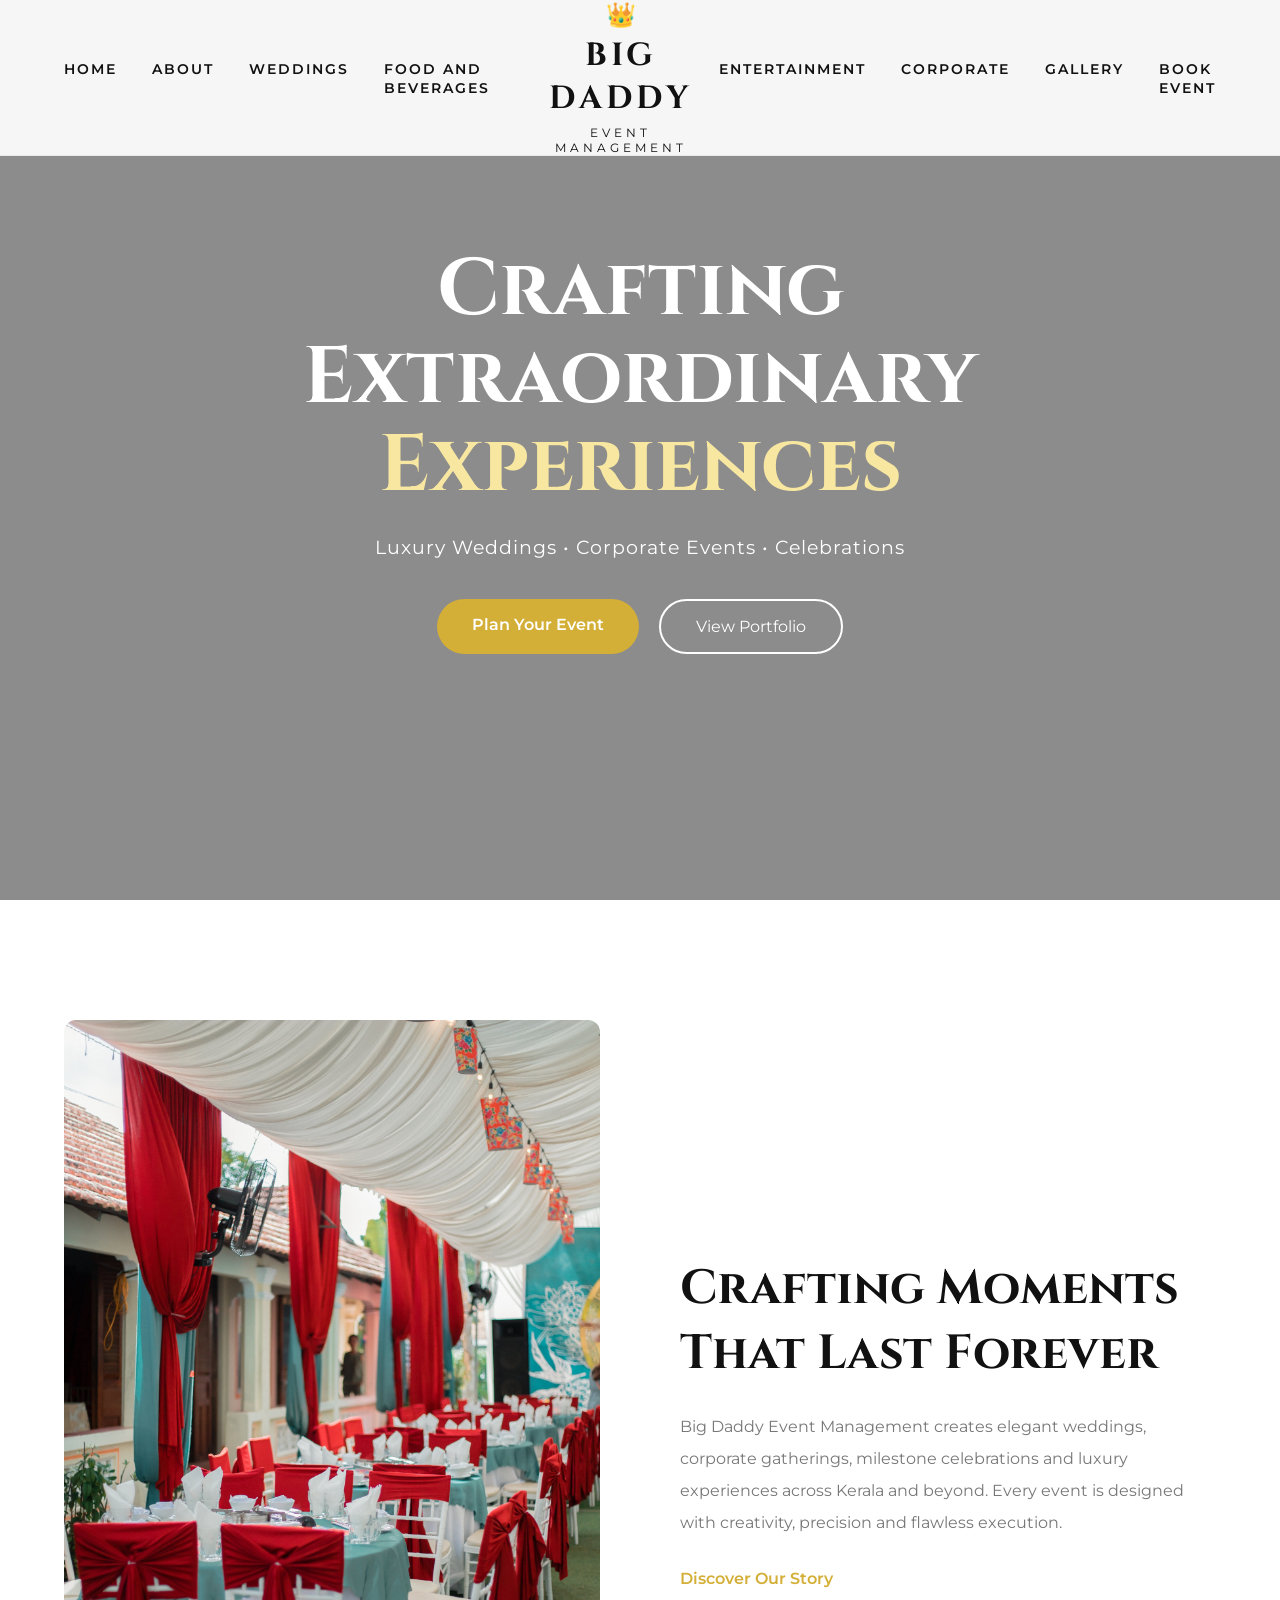
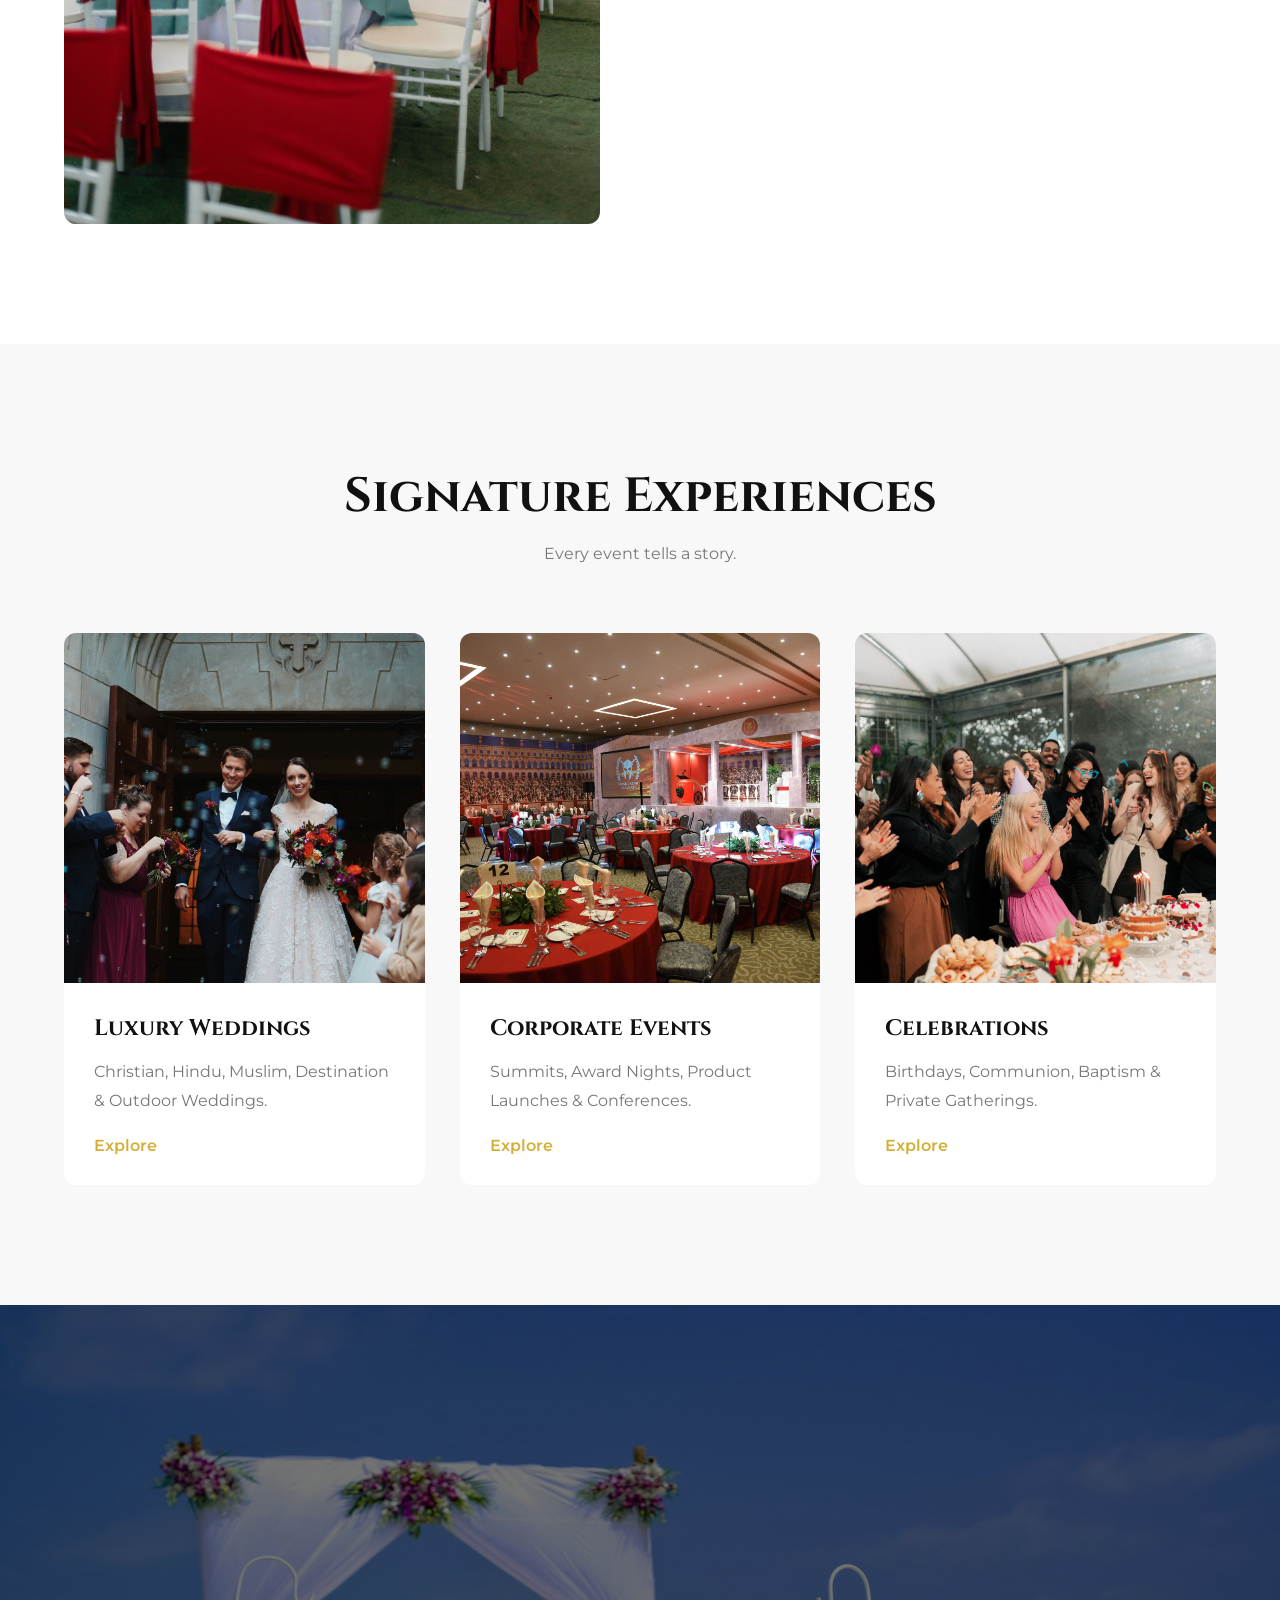
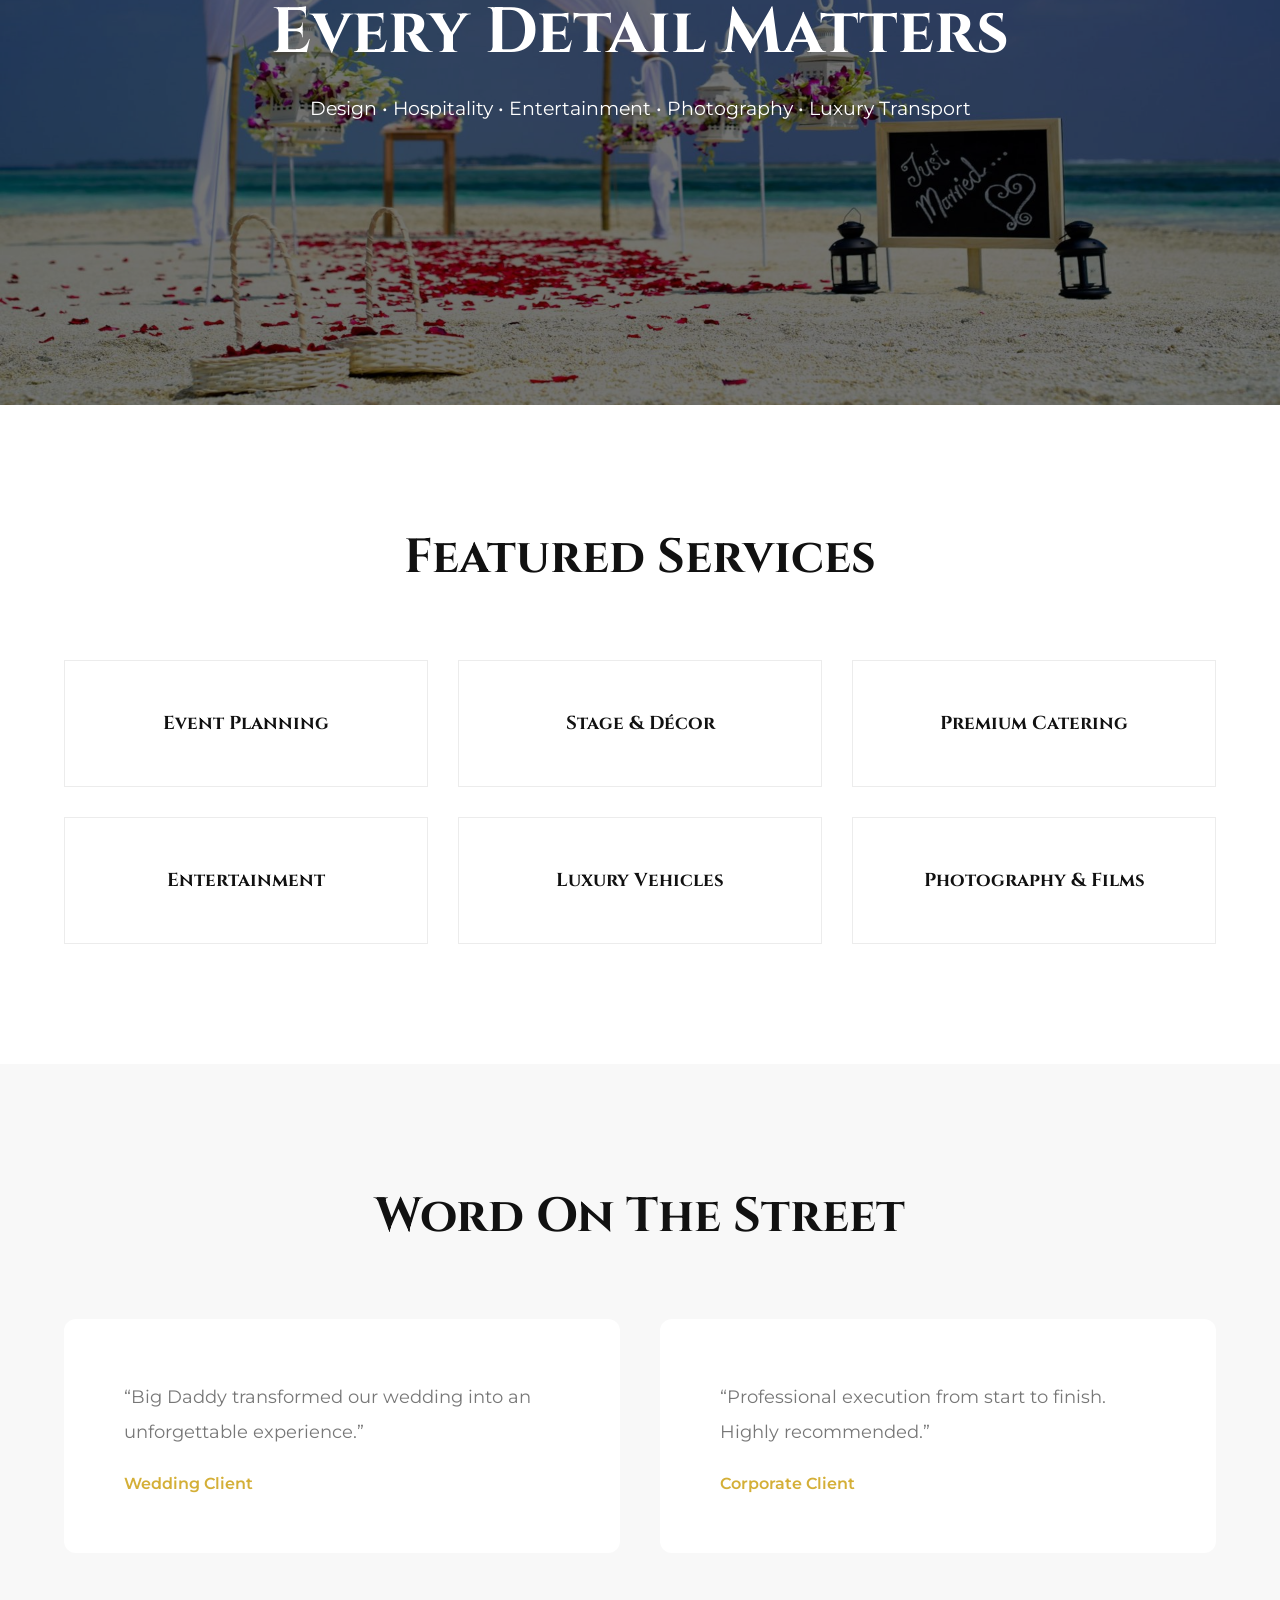
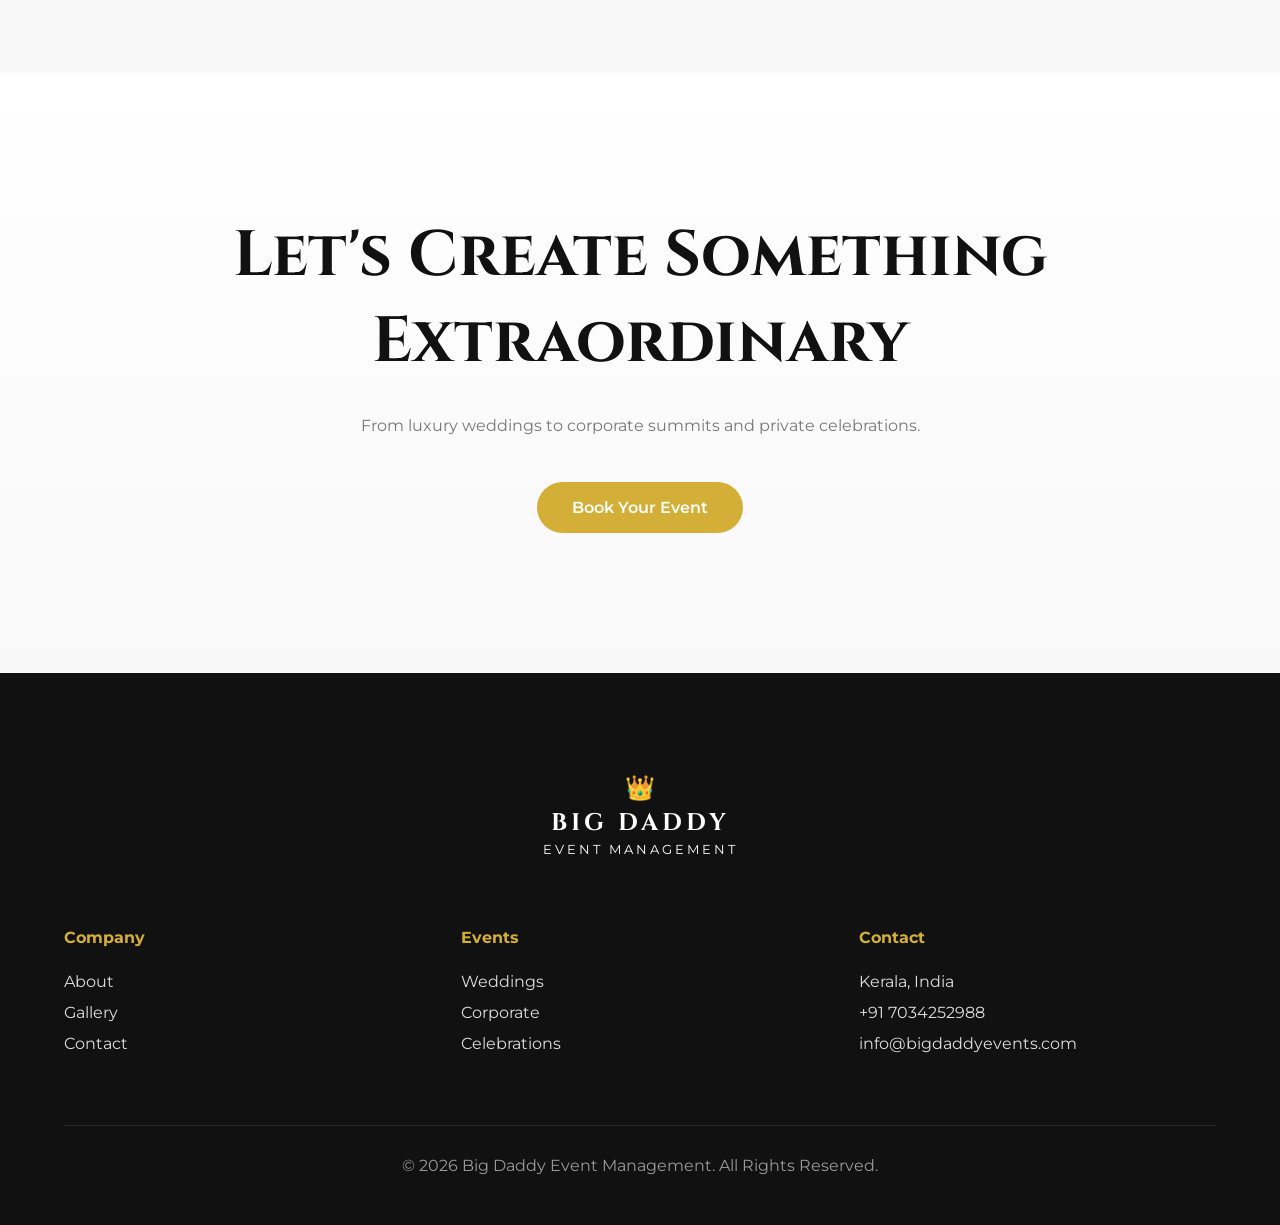
==== index.html @ 82d14e9d "Rename home.html to index.html" ====
<!DOCTYPE html>
<html lang="en">
<head>
<meta charset="UTF-8">
<meta name="viewport" content="width=device-width, initial-scale=1.0">

<title>Big Daddy Event Management</title>

<link rel="preconnect" href="https://fonts.googleapis.com">
<link rel="preconnect" href="https://fonts.gstatic.com" crossorigin>

<link href="https://fonts.googleapis.com/css2?family=Cinzel:wght@400;500;600;700&family=Montserrat:wght@300;400;500;600&display=swap" rel="stylesheet">

<link rel="stylesheet" href="style.css">
</head>

<body>

<!-- ================= HEADER ================= -->

<header class="header">

    <nav class="navbar">

        <ul class="nav-left">
            <li><a href="home.html">Home</a></li>
            <li><a href="about.html">About</a></li>
            <li><a href="weddings.html">Weddings</a></li>
            <li><a href="food-beverages.html">Food and Beverages</a></li>
        </ul>

        <div class="logo-center">

            <div class="crown">👑</div>

            <h1>BIG DADDY</h1>
            <span>EVENT MANAGEMENT</span>

        </div>

        <ul class="nav-right">
            <li><a href="entertainment.html">Entertainment</a></li>
            <li><a href="corporate.html">Corporate</a></li>
            <li><a href="gallery.html">Gallery</a></li>
            <li><a href="contact.html">Book Event</a></li>
        </ul>

    </nav>

</header>

<!-- ================= HERO VIDEO ================= -->

<section class="hero">

    <video autoplay muted loop playsinline>
        <source src="hero-video.mp4" type="video/mp4">
    </video>

    <div class="overlay"></div>

    <div class="hero-content">

        <h2>
            Crafting Extraordinary
            <span>Experiences</span>
        </h2>

        <p>
            Luxury Weddings • Corporate Events • Celebrations
        </p>

        <div class="hero-buttons">

            <a href="contact.html" class="btn-primary">
                Plan Your Event
            </a>

            <a href="gallery.html" class="btn-secondary">
                View Portfolio
            </a>

        </div>

    </div>

</section>

<!-- ================= INTRO ================= -->

<section class="intro">

    <div class="container">

        <div class="intro-image">
            <img src="story.jpg" alt="">
        </div>

        <div class="intro-content">

            <h2>
                Crafting Moments That Last Forever
            </h2>

            <p>
                Big Daddy Event Management creates elegant weddings,
                corporate gatherings, milestone celebrations and luxury
                experiences across Kerala and beyond. Every event is
                designed with creativity, precision and flawless execution.
            </p>

            <a href="about.html" class="text-link">
                Discover Our Story
            </a>

        </div>

    </div>

</section>

<!-- ================= SIGNATURE EXPERIENCES ================= -->

<section class="services-preview">

    <div class="section-title">

        <h2>Signature Experiences</h2>

        <p>
            Every event tells a story.
        </p>

    </div>

    <div class="cards">

        <div class="card">

            <img src="wedding-card.jpg" alt="">

            <div class="card-content">

                <h3>Luxury Weddings</h3>

                <p>
                    Christian, Hindu, Muslim,
                    Destination & Outdoor Weddings.
                </p>

                <a href="weddings.html">
                    Explore
                </a>

            </div>

        </div>

        <div class="card">

            <img src="corporate-card.jpg" alt="">

            <div class="card-content">

                <h3>Corporate Events</h3>

                <p>
                    Summits, Award Nights,
                    Product Launches & Conferences.
                </p>

                <a href="corporate.html">
                    Explore
                </a>

            </div>

        </div>

        <div class="card">

            <img src="celebration-card.jpg" alt="">

            <div class="card-content">

                <h3>Celebrations</h3>

                <p>
                    Birthdays, Communion,
                    Baptism & Private Gatherings.
                </p>

                <a href="celebrations.html">
                    Explore
                </a>

            </div>

        </div>

    </div>

</section>

<!-- ================= SHOWCASE ================= -->

<section class="showcase">

    <img src="showcase.jpg" alt="">

    <div class="showcase-content">

        <h2>
            Every Detail Matters
        </h2>

        <p>
            Design • Hospitality • Entertainment • Photography • Luxury Transport
        </p>

    </div>

</section>

<!-- ================= FEATURED SERVICES ================= -->

<section class="featured-services">

    <div class="section-title">

        <h2>Featured Services</h2>

    </div>

    <div class="service-grid">

        <div class="service-box">
            <h3>Event Planning</h3>
        </div>

        <div class="service-box">
            <h3>Stage & Décor</h3>
        </div>

        <div class="service-box">
            <h3>Premium Catering</h3>
        </div>

        <div class="service-box">
            <h3>Entertainment</h3>
        </div>

        <div class="service-box">
            <h3>Luxury Vehicles</h3>
        </div>

        <div class="service-box">
            <h3>Photography & Films</h3>
        </div>

    </div>

</section>

<!-- ================= TESTIMONIALS ================= -->

<section class="testimonials">

    <div class="section-title">

        <h2>Word On The Street</h2>

    </div>

    <div class="testimonial-grid">

        <div class="testimonial">

            <p>
                “Big Daddy transformed our wedding into an unforgettable experience.”
            </p>

            <span>Wedding Client</span>

        </div>

        <div class="testimonial">

            <p>
                “Professional execution from start to finish. Highly recommended.”
            </p>

            <span>Corporate Client</span>

        </div>

    </div>

</section>

<!-- ================= CTA ================= -->

<section class="cta">

    <h2>
        Let's Create Something Extraordinary
    </h2>

    <p>
        From luxury weddings to corporate summits and private celebrations.
    </p>

    <a href="contact.html" class="btn-primary">
        Book Your Event
    </a>

</section>

<!-- ================= FOOTER ================= -->

<footer>

    <div class="footer-logo">

        <div class="crown">👑</div>

        <h2>BIG DADDY</h2>

        <span>EVENT MANAGEMENT</span>

    </div>

    <div class="footer-links">

        <div>
            <h4>Company</h4>

            <a href="about.html">About</a>
            <a href="gallery.html">Gallery</a>
            <a href="contact.html">Contact</a>

        </div>

        <div>
            <h4>Events</h4>

            <a href="weddings.html">Weddings</a>
            <a href="corporate.html">Corporate</a>
            <a href="entertainment.html">Celebrations</a>

        </div>

        <div>
            <h4>Contact</h4>

            <p>Kerala, India</p>
            <p>+91 7034252988</p>
            <p>info@bigdaddyevents.com</p>

        </div>

    </div>

    <div class="copyright">

        © 2026 Big Daddy Event Management.
        All Rights Reserved.

    </div>

</footer>

<script src="script.js"></script>

</body>
</html>
---- style.css ----
:root{
    --white:#ffffff;
    --off-white:#f8f8f8;
    --gold:#D4AF37;
    --gold-light:#F7E7A1;
    --black:#111111;
    --gray:#777777;
    --border:#ececec;
}

*{
    margin:0;
    padding:0;
    box-sizing:border-box;
}

html{
    scroll-behavior:smooth;
}

body{
    font-family:'Montserrat',sans-serif;
    color:var(--black);
    background:var(--white);
    overflow-x:hidden;
}

img{
    width:100%;
    display:block;
}

a{
    text-decoration:none;
}

ul{
    list-style:none;
}

.container{
    width:90%;
    max-width:1400px;
    margin:auto;
}

/* ================= HEADER ================= */

.header{
    position:fixed;
    top:0;
    left:0;
    width:100%;
    z-index:999;
    background:rgba(255,255,255,0.92);
    backdrop-filter:blur(10px);
    border-bottom:1px solid rgba(0,0,0,.05);
}

.navbar{
    width:90%;
    margin:auto;
    display:flex;
    justify-content:space-between;
    align-items:center;
    min-height:90px;
}

.nav-left,
.nav-right{
    display:flex;
    gap:35px;
}

.navbar a{
    color:var(--black);
    text-transform:uppercase;
    font-size:.85rem;
    letter-spacing:2px;
    font-weight:600;
    transition:.3s;
}

.navbar a:hover{
    color:var(--gold);
}

.logo-center{
    text-align:center;
}

.crown{
    font-size:1.5rem;
    color:var(--gold);
    margin-bottom:5px;
}

.logo-center h1{
    font-family:'Cinzel',serif;
    font-size:2rem;
    letter-spacing:4px;
}

.logo-center span{
    display:block;
    letter-spacing:4px;
    font-size:.75rem;
    margin-top:5px;
}

/* ================= HERO ================= */

.hero{
    position:relative;
    height:100vh;
    overflow:hidden;
}

.hero video{
    position:absolute;
    width:100%;
    height:100%;
    object-fit:cover;
}

.overlay{
    position:absolute;
    inset:0;
    background:rgba(0,0,0,.45);
}

.hero-content{
    position:relative;
    z-index:5;
    height:100%;
    display:flex;
    flex-direction:column;
    justify-content:center;
    align-items:center;
    text-align:center;
    color:white;
    padding:0 20px;
}

.hero-content h2{
    font-family:'Cinzel',serif;
    font-size:5rem;
    line-height:1.1;
    max-width:1000px;
}

.hero-content span{
    color:var(--gold-light);
}

.hero-content p{
    margin-top:25px;
    font-size:1.2rem;
    letter-spacing:1px;
}

.hero-buttons{
    margin-top:40px;
    display:flex;
    gap:20px;
    flex-wrap:wrap;
}

.btn-primary{
    padding:16px 35px;
    background:var(--gold);
    color:white;
    font-weight:600;
    border-radius:50px;
    transition:.4s;
}

.btn-primary:hover{
    transform:translateY(-3px);
}

.btn-secondary{
    padding:16px 35px;
    border:2px solid white;
    color:white;
    border-radius:50px;
    transition:.4s;
}

.btn-secondary:hover{
    background:white;
    color:black;
}

/* ================= INTRO ================= */

.intro{
    padding:120px 0;
}

.intro .container{
    display:grid;
    grid-template-columns:1fr 1fr;
    gap:80px;
    align-items:center;
}

.intro-image img{
    border-radius:12px;
}

.intro-content h2{
    font-family:'Cinzel',serif;
    font-size:3rem;
    margin-bottom:25px;
}

.intro-content p{
    line-height:2;
    color:var(--gray);
}

.text-link{
    display:inline-block;
    margin-top:30px;
    color:var(--gold);
    font-weight:600;
}

/* ================= SECTION TITLE ================= */

.section-title{
    text-align:center;
    margin-bottom:70px;
}

.section-title h2{
    font-family:'Cinzel',serif;
    font-size:3rem;
}

.section-title p{
    margin-top:15px;
    color:var(--gray);
}

/* ================= CARDS ================= */

.services-preview{
    padding:120px 5%;
    background:var(--off-white);
}

.cards{
    display:grid;
    grid-template-columns:repeat(3,1fr);
    gap:35px;
}

.card{
    background:white;
    overflow:hidden;
    border-radius:12px;
    transition:.4s;
}

.card:hover{
    transform:translateY(-10px);
}

.card img{
    height:350px;
    object-fit:cover;
}

.card-content{
    padding:30px;
}

.card-content h3{
    font-family:'Cinzel',serif;
    margin-bottom:15px;
}

.card-content p{
    color:var(--gray);
    line-height:1.8;
}

.card-content a{
    display:inline-block;
    margin-top:20px;
    color:var(--gold);
    font-weight:600;
}

/* ================= COVERAGE ================= */

.coverage{
    padding:120px 10%;
    text-align:center;
}

.coverage h2{
    font-family:'Cinzel',serif;
    font-size:3rem;
    margin-bottom:25px;
}

.coverage p{
    max-width:900px;
    margin:auto;
    line-height:2;
    color:var(--gray);
}

/* ================= SHOWCASE ================= */

.showcase{
    position:relative;
    height:700px;
    overflow:hidden;
}

.showcase img{
    width:100%;
    height:100%;
    object-fit:cover;
}

.showcase::after{
    content:"";
    position:relative;
    inset:0;
    background:rgba(0,0,0,0);
}

.showcase-content{
    position:absolute;
    top:50%;
    left:50%;
   // transform:translate(50%,50%);
    text-align:center;
    color:white;
    z-index:2;
}

.showcase-content h2{
    font-family:'Cinzel',serif;
    font-size:4rem;
}

.showcase-content p{
    margin-top:20px;
    font-size:1.2rem;
}

/* ================= FEATURED SERVICES ================= */

.featured-services{
    padding:120px 5%;
}

.service-grid{
    display:grid;
    grid-template-columns:repeat(3,1fr);
    gap:30px;
}

.service-box{
    border:1px solid var(--border);
    padding:50px;
    text-align:center;
    transition:.4s;
}

.service-box:hover{
    background:var(--gold);
    color:white;
    transform:translateY(-5px);
}

.service-box h3{
    font-family:'Cinzel',serif;
}

/* ================= TESTIMONIALS ================= */

.testimonials{
    padding:120px 5%;
    background:var(--off-white);
}

.testimonial-grid{
    display:grid;
    grid-template-columns:repeat(2,1fr);
    gap:40px;
}

.testimonial{
    background:white;
    padding:60px;
    border-radius:12px;
}

.testimonial p{
    font-size:1.1rem;
    line-height:2;
    color:var(--gray);
}

.testimonial span{
    display:block;
    margin-top:25px;
    font-weight:600;
    color:var(--gold);
}

/* ================= CTA ================= */

.cta{
    padding:140px 20px;
    text-align:center;
}

.cta h2{
    font-family:'Cinzel',serif;
    font-size:4rem;
    margin-bottom:25px;
}

.cta p{
    color:var(--gray);
    max-width:800px;
    margin:auto;
    line-height:2;
}

.cta .btn-primary{
    display:inline-block;
    margin-top:40px;
}

/* ================= FOOTER ================= */

footer{
    background:#111;
    color:white;
    padding:100px 5% 50px;
}

.footer-logo{
    text-align:center;
    margin-bottom:70px;
}

.footer-logo h2{
    font-family:'Cinzel',serif;
    letter-spacing:4px;
}

.footer-logo span{
    letter-spacing:3px;
    font-size:.8rem;
}

.footer-links{
    display:grid;
    grid-template-columns:repeat(3,1fr);
    gap:40px;
    margin-bottom:60px;
}

.footer-links h4{
    margin-bottom:25px;
    color:var(--gold);
}

.footer-links a{
    display:block;
    color:#ddd;
    margin-bottom:12px;
}

.footer-links p{
    margin-bottom:12px;
    color:#ddd;
}

.copyright{
    text-align:center;
    padding-top:30px;
    border-top:1px solid rgba(255,255,255,.1);
    color:#999;
}

/* ================= RESPONSIVE ================= */

@media(max-width:1100px){

    .cards,
    .service-grid{
        grid-template-columns:1fr 1fr;
    }

    .intro .container{
        grid-template-columns:1fr;
    }

    .hero-content h2{
        font-size:4rem;
    }
}

@media(max-width:768px){

    .navbar{
        flex-direction:column;
        padding:20px 0;
    }

    .nav-left,
    .nav-right{
        display:none;
    }

    .cards,
    .service-grid,
    .testimonial-grid,
    .footer-links{
        grid-template-columns:1fr;
    }

    .hero-content h2{
        font-size:2.8rem;
    }

    .showcase-content h2{
        font-size:2.5rem;
    }

    .cta h2{
        font-size:2.5rem;
    }

    .intro-content h2,
    .coverage h2,
    .section-title h2{
        font-size:2rem;
    }
}

/* ================= WEDDINGS PAGE ================= */

.page-hero{
    position:relative;
    height:80vh;
}

.page-hero img{
    width:100%;
    height:100%;
    object-fit:cover;
}

.page-overlay{
    position:absolute;
    inset:0;
    background:rgba(0,0,0,.45);
}

.page-hero-content{
    position:absolute;
    top:50%;
    left:50%;
    transform:translate(-50%,-50%);
    text-align:center;
    color:white;
    z-index:2;
}

.page-hero-content h1{
    font-family:'Cinzel',serif;
    font-size:4.5rem;
}

.page-hero-content p{
    margin-top:20px;
    font-size:1.1rem;
}

.wedding-intro{
    padding:120px 10%;
    text-align:center;
}

.wedding-intro h2{
    font-family:'Cinzel',serif;
    font-size:3rem;
    margin-bottom:25px;
}

.wedding-intro p{
    max-width:900px;
    margin:auto;
    line-height:2;
    color:#777;
}

.wedding-section{
    padding:120px 5%;
}

.light-bg{
    background:#f8f8f8;
}

.wedding-grid{
    display:grid;
    grid-template-columns:repeat(3,1fr);
    gap:30px;
}

.wedding-card{
    background:#fff;
    border-radius:10px;
    overflow:hidden;
    transition:.4s;
}

.wedding-card:hover{
    transform:translateY(-10px);
}

.wedding-card img{
    height:380px;
    object-fit:cover;
}

.feature-section{
    display:grid;
    grid-template-columns:1fr 1fr;
    align-items:center;
    gap:60px;
    padding:120px 8%;
}

.feature-image img{
    border-radius:12px;
}

.feature-content h2{
    font-family:'Cinzel',serif;
    font-size:3rem;
    margin-bottom:25px;
}

.feature-content p{
    line-height:2;
    color:#777;
}

.wedding-services{
    padding:120px 5%;
    background:#f8f8f8;
}

.service-card{
    background:white;
    overflow:hidden;
}

.service-card img{
    height:280px;
    object-fit:cover;
}

.service-card h3{
    font-family:'Cinzel',serif;
    padding:25px 25px 10px;
}

.service-card p{
    padding:0 25px 30px;
    line-height:1.8;
    color:#777;
}

@media(max-width:900px){

    .wedding-grid,
    .service-grid,
    .feature-section{
        grid-template-columns:1fr;
    }

    .page-hero-content h1{
        font-size:2.8rem;
    }

    .feature-content h2,
    .wedding-intro h2{
        font-size:2rem;
    }
}
/* =====================================
   CORPORATE PAGE ENHANCEMENTS
===================================== */

.page-hero-content h1{
    text-shadow:0 4px 20px rgba(0,0,0,.25);
}

.wedding-card,
.service-card{
    box-shadow:0 10px 30px rgba(0,0,0,.04);
    transition:all .4s ease;
}

.wedding-card:hover,
.service-card:hover{
    transform:translateY(-10px);
    box-shadow:0 20px 40px rgba(0,0,0,.08);
}

.wedding-card img,
.service-card img{
    transition:transform .6s ease;
}

.wedding-card:hover img,
.service-card:hover img{
    transform:scale(1.05);
}

/* Corporate Intro */

.wedding-intro{
    position:relative;
}

.wedding-intro::after{
    content:"";
    width:80px;
    height:3px;
    background:var(--gold);
    display:block;
    margin:30px auto 0;
}

/* Section Styling */

.wedding-section{
    position:relative;
}

.wedding-section .section-title h2{
    position:relative;
    display:inline-block;
}

.wedding-section .section-title h2::after{
    content:"";
    width:60px;
    height:3px;
    background:var(--gold);
    position:absolute;
    left:50%;
    transform:translateX(-50%);
    bottom:-15px;
}

/* Corporate Cards */

.card-content{
    padding:30px;
}

.card-content h3{
    font-family:'Cinzel', serif;
    margin-bottom:15px;
    font-size:1.4rem;
}

.card-content p{
    color:#777;
    line-height:1.8;
}

/* Feature Section */

.feature-section{
    background:#fff;
}

.feature-content h2{
    color:#111;
}

.feature-content p{
    font-size:1.05rem;
}

/* Service Cards */

.service-card{
    border-radius:10px;
    overflow:hidden;
    background:#fff;
}

.service-card h3{
    color:#111;
}

.service-card p{
    color:#777;
}

/* CTA Upgrade */

.cta{
    background:linear-gradient(
        to bottom,
        #ffffff,
        #f8f8f8
    );
}

.cta h2{
    color:#111;
}

.cta p{
    max-width:850px;
}

/* Luxury Gold Hover */

.btn-primary{
    transition:.4s ease;
}

.btn-primary:hover{
    background:#c89c24;
    transform:translateY(-3px);
}

/* Image Overlay Effect */

.wedding-card{
    position:relative;
}

.wedding-card::before{
    content:"";
    position:absolute;
    inset:0;
    background:linear-gradient(
        transparent,
        rgba(0,0,0,.05)
    );
    opacity:0;
    transition:.4s;
    pointer-events:none;
}

.wedding-card:hover::before{
    opacity:1;
}

/* Responsive */

@media(max-width:1200px){

    .wedding-grid{
        grid-template-columns:repeat(2,1fr);
    }

}

@media(max-width:768px){

    .wedding-grid,
    .service-grid{
        grid-template-columns:1fr;
    }

    .page-hero-content h1{
        font-size:2.5rem;
    }

    .page-hero-content p{
        font-size:1rem;
    }

    .feature-section{
        padding:80px 5%;
    }

    .feature-content h2{
        font-size:2rem;
    }

}
/* =====================================
   FOOD & BEVERAGES PAGE
===================================== */

.food-hero{
    position:relative;
    height:100vh;
    overflow:hidden;
}

.food-hero img{
    width:100%;
    height:100%;
    object-fit:cover;
}

.food-overlay{
    position:absolute;
    inset:0;
    background:rgba(0,0,0,.45);
}

.food-hero-content{
    position:absolute;
    top:50%;
    left:50%;
    transform:translate(-50%,-50%);
    text-align:center;
    color:#fff;
    z-index:2;
}

.food-hero-content span{
    letter-spacing:5px;
    text-transform:uppercase;
    color:#f5deb3;
}

.food-hero-content h1{
    font-family:'Cinzel',serif;
    font-size:5rem;
    margin:20px 0;
}

.food-intro{
    padding:120px 10%;
    text-align:center;
}

.food-intro h2{
    font-family:'Cinzel',serif;
    font-size:3rem;
    margin-bottom:25px;
}

.food-intro p{
    max-width:900px;
    margin:auto;
    color:#777;
    line-height:2;
}

.cuisine-section{
    display:grid;
    grid-template-columns:1fr 1fr;
    align-items:center;
    gap:80px;
    padding:120px 8%;
}

.reverse{
    background:#f8f8f8;
}

.cuisine-image img{
    border-radius:12px;
    height:650px;
    object-fit:cover;
}

.cuisine-content span{
    color:#D4AF37;
    font-size:3rem;
    font-family:'Cinzel',serif;
}

.cuisine-content h2{
    font-family:'Cinzel',serif;
    font-size:3rem;
    margin:20px 0;
}

.cuisine-content p{
    color:#777;
    line-height:2;
}

.mini-gallery{
    display:flex;
    gap:15px;
    margin-top:30px;
}

.mini-gallery img{
    width:100%;
    height:180px;
    object-fit:cover;
    border-radius:10px;
}

.buffet-showcase{
    position:relative;
    height:700px;
}

.buffet-showcase img{
    width:100%;
    height:100%;
    object-fit:cover;
}

.buffet-content{
    position:absolute;
    top:50%;
    left:50%;
    transform:translate(-50%,-50%);
    color:white;
    text-align:center;
}

.buffet-content h2{
    font-family:'Cinzel',serif;
    font-size:4rem;
}

.counter-section{
    display:grid;
    grid-template-columns:repeat(3,1fr);
    gap:30px;
    padding:120px 5%;
}

.counter-box img{
    height:350px;
    object-fit:cover;
    border-radius:12px;
}

.counter-box h3{
    margin-top:20px;
    text-align:center;
    font-family:'Cinzel',serif;
}

.chef-section{
    display:grid;
    grid-template-columns:1fr 1fr;
    align-items:center;
    gap:80px;
    padding:120px 8%;
    background:#f8f8f8;
}

.chef-image img{
    border-radius:12px;
}

.chef-content h2{
    font-family:'Cinzel',serif;
    font-size:3rem;
    margin-bottom:25px;
}

.chef-content p{
    color:#777;
    line-height:2;
}

.food-cta{
    padding:140px 20px;
    text-align:center;
}

.food-cta h2{
    font-family:'Cinzel',serif;
    font-size:3rem;
    max-width:900px;
    margin:auto auto 40px;
}

@media(max-width:900px){

    .cuisine-section,
    .chef-section{
        grid-template-columns:1fr;
    }

    .counter-section{
        grid-template-columns:1fr;
    }

    .food-hero-content h1{
        font-size:2.8rem;
    }

    .cuisine-content h2,
    .chef-content h2{
        font-size:2rem;
    }
}
/* ==================================
   ENTERTAINMENT PAGE
================================== */

.entertainment-hero{
    position:relative;
    height:100vh;
    overflow:hidden;
}

.entertainment-hero img{
    width:100%;
    height:100%;
    object-fit:cover;
}

.entertainment-overlay{
    position:absolute;
    inset:0;
    background:rgba(0,0,0,.6);
}

.entertainment-hero-content{
    position:absolute;
    top:50%;
    left:50%;
    transform:translate(-50%,-50%);
    text-align:center;
    color:white;
    z-index:2;
}

.entertainment-hero-content span{
    color:#D4AF37;
    letter-spacing:4px;
    text-transform:uppercase;
}

.entertainment-hero-content h1{
    font-family:'Cinzel',serif;
    font-size:5rem;
    margin:20px 0;
}

.entertainment-intro{
    padding:120px 10%;
    text-align:center;
}

.entertainment-intro h2{
    font-family:'Cinzel',serif;
    font-size:3rem;
    margin-bottom:25px;
}

.entertainment-intro p{
    max-width:900px;
    margin:auto;
    line-height:2;
    color:#777;
}

.entertainment-grid{
    display:grid;
    grid-template-columns:repeat(3,1fr);
    gap:30px;
    padding:100px 5%;
    background:#111;
}

.entertainment-card{
    background:#1b1b1b;
    overflow:hidden;
}

.entertainment-card img{
    height:350px;
    object-fit:cover;
}

.entertainment-card h3{
    color:white;
    text-align:center;
    padding:25px;
    font-family:'Cinzel',serif;
}

.party-section{
    padding:120px 5%;
}

.party-title{
    text-align:center;
    margin-bottom:60px;
}

.party-title h2{
    font-family:'Cinzel',serif;
    font-size:3rem;
}

.party-grid{
    display:grid;
    grid-template-columns:repeat(3,1fr);
    gap:30px;
}

.party-box img{
    height:450px;
    object-fit:cover;
    border-radius:12px;
}

.party-box h3{
    text-align:center;
    margin-top:20px;
    font-family:'Cinzel',serif;
}

.production-showcase{
    position:relative;
    height:700px;
}

.production-showcase img{
    width:100%;
    height:100%;
    object-fit:cover;
}

.production-content{
    position:absolute;
    top:50%;
    left:50%;
    transform:translate(-50%,-50%);
    color:white;
    text-align:center;
}

.production-content h2{
    font-family:'Cinzel',serif;
    font-size:4rem;
}

.special-events{
    display:grid;
    grid-template-columns:1fr 1fr;
    gap:40px;
    padding:120px 5%;
}

.special-card img{
    height:450px;
    object-fit:cover;
    border-radius:12px;
}

.special-content{
    padding-top:25px;
}

.special-content h3{
    font-family:'Cinzel',serif;
}

.entertainment-cta{
    background:#111;
    color:white;
    text-align:center;
    padding:140px 20px;
}

.entertainment-cta h2{
    font-family:'Cinzel',serif;
    font-size:3.5rem;
    margin-bottom:25px;
}

.entertainment-cta p{
    max-width:800px;
    margin:auto;
    margin-bottom:40px;
    line-height:2;
}

@media(max-width:900px){

    .entertainment-grid,
    .party-grid,
    .special-events{
        grid-template-columns:1fr;
    }

    .entertainment-hero-content h1{
        font-size:3rem;
    }

    .production-content h2{
        font-size:2.5rem;
    }
}
/* ==================================
   LUXURY RENTALS PAGE
================================== */

.rental-hero{
    position:relative;
    height:100vh;
    overflow:hidden;
}

.rental-hero img{
    width:100%;
    height:100%;
    object-fit:cover;
}

.rental-overlay{
    position:absolute;
    inset:0;
    background:rgba(0,0,0,.55);
}

.rental-hero-content{
    position:absolute;
    top:50%;
    left:50%;
    transform:translate(-50%,-50%);
    text-align:center;
    color:white;
    z-index:2;
}

.rental-hero-content span{
    color:#D4AF37;
    letter-spacing:4px;
    text-transform:uppercase;
}

.rental-hero-content h1{
    font-family:'Cinzel',serif;
    font-size:5rem;
    margin:20px 0;
}

.rental-intro{
    padding:120px 10%;
    text-align:center;
}

.rental-intro h2{
    font-family:'Cinzel',serif;
    font-size:3rem;
    margin-bottom:25px;
}

.rental-intro p{
    max-width:900px;
    margin:auto;
    line-height:2;
    color:#777;
}

.fleet-section{
    display:grid;
    grid-template-columns:1fr 1fr;
    gap:80px;
    align-items:center;
    padding:120px 8%;
}

.reverse-fleet{
    background:#f8f8f8;
}

.fleet-image img{
    height:650px;
    object-fit:cover;
    border-radius:12px;
}

.fleet-content span{
    color:#D4AF37;
    font-size:3rem;
    font-family:'Cinzel',serif;
}

.fleet-content h2{
    font-family:'Cinzel',serif;
    font-size:3rem;
    margin:20px 0;
}

.fleet-content p{
    color:#777;
    line-height:2;
}

.suv-showcase{
    position:relative;
    height:700px;
}

.suv-showcase img{
    width:100%;
    height:100%;
    object-fit:cover;
}

.suv-content{
    position:absolute;
    top:50%;
    left:50%;
    transform:translate(-50%,-50%);
    text-align:center;
    color:white;
}

.suv-content h2{
    font-family:'Cinzel',serif;
    font-size:4rem;
}

.rental-services{
    padding:120px 5%;
}

.rental-grid{
    display:grid;
    grid-template-columns:repeat(3,1fr);
    gap:30px;
}

.rental-card{
    background:white;
    box-shadow:0 10px 30px rgba(0,0,0,.05);
}

.rental-card img{
    height:350px;
    object-fit:cover;
}

.rental-card h3{
    padding:25px 25px 10px;
    font-family:'Cinzel',serif;
}

.rental-card p{
    padding:0 25px 30px;
    color:#777;
}

.convoy-section{
    position:relative;
    height:700px;
}

.convoy-section img{
    width:100%;
    height:100%;
    object-fit:cover;
}

.convoy-overlay{
    position:absolute;
    inset:0;
    background:rgba(0,0,0,.45);
    display:flex;
    flex-direction:column;
    justify-content:center;
    align-items:center;
    color:white;
    text-align:center;
}

.convoy-overlay h2{
    font-family:'Cinzel',serif;
    font-size:4rem;
}

.rental-cta{
    text-align:center;
    padding:140px 20px;
}

.rental-cta h2{
    font-family:'Cinzel',serif;
    font-size:3rem;
    margin-bottom:20px;
}

.rental-cta p{
    color:#777;
    margin-bottom:40px;
}

@media(max-width:900px){

    .fleet-section,
    .rental-grid{
        grid-template-columns:1fr;
    }

    .rental-hero-content h1{
        font-size:3rem;
    }

    .fleet-content h2,
    .rental-intro h2{
        font-size:2rem;
    }

    .convoy-overlay h2,
    .suv-content h2{
        font-size:2.5rem;
    }
}
/* ==================================
   CELEBRATIONS PAGE
================================== */

.celebration-hero{
    position:relative;
    height:90vh;
}

.celebration-hero img{
    width:100%;
    height:100%;
    object-fit:cover;
}

.celebration-overlay{
    position:absolute;
    inset:0;
    background:rgba(0,0,0,.45);
}

.celebration-hero-content{
    position:absolute;
    top:50%;
    left:50%;
    transform:translate(-50%,-50%);
    text-align:center;
    color:white;
}

.celebration-hero-content span{
    color:#D4AF37;
    letter-spacing:4px;
    text-transform:uppercase;
}

.celebration-hero-content h1{
    font-family:'Cinzel',serif;
    font-size:5rem;
    margin:20px 0;
}

.celebration-intro{
    padding:120px 10%;
    text-align:center;
}

.celebration-intro h2{
    font-family:'Cinzel',serif;
    font-size:3rem;
    margin-bottom:25px;
}

.celebration-intro p{
    max-width:900px;
    margin:auto;
    line-height:2;
    color:#777;
}

.celebration-grid{
    display:grid;
    grid-template-columns:repeat(3,1fr);
    gap:30px;
    padding:100px 5%;
}

.celebration-card img{
    height:350px;
    object-fit:cover;
    border-radius:12px;
}

.celebration-card h3{
    text-align:center;
    margin-top:20px;
    font-family:'Cinzel',serif;
}

.celebration-feature{
    display:grid;
    grid-template-columns:1fr 1fr;
    gap:80px;
    padding:120px 8%;
    background:#f8f8f8;
    align-items:center;
}

.feature-left h2{
    font-family:'Cinzel',serif;
    font-size:3rem;
    margin-bottom:25px;
}

.feature-left p{
    color:#777;
    line-height:2;
}

.feature-left ul{
    margin-top:30px;
}

.feature-left li{
    margin-bottom:15px;
    color:#555;
}

.feature-right img{
    border-radius:12px;
}

.special-celebrations{
    display:grid;
    grid-template-columns:repeat(4,1fr);
    gap:25px;
    padding:120px 5%;
}

.special-box img{
    height:300px;
    object-fit:cover;
    border-radius:12px;
}

.special-box h3{
    text-align:center;
    margin-top:15px;
    font-family:'Cinzel',serif;
}

.celebration-cta{
    text-align:center;
    padding:140px 20px;
}

.celebration-cta h2{
    font-family:'Cinzel',serif;
    font-size:3rem;
    margin-bottom:20px;
}

.celebration-cta p{
    color:#777;
    max-width:800px;
    margin:auto auto 40px;
}

@media(max-width:900px){

    .celebration-grid,
    .special-celebrations,
    .celebration-feature{
        grid-template-columns:1fr;
    }

    .celebration-hero-content h1{
        font-size:3rem;
    }

    .celebration-intro h2,
    .feature-left h2{
        font-size:2rem;
    }
}
/* ==================================
   GALLERY / MEDIA PRODUCTION PAGE
================================== */

.gallery-hero{
    position:relative;
    height:100vh;
    overflow:hidden;
}

.gallery-hero img{
    width:100%;
    height:100%;
    object-fit:cover;
}

.gallery-overlay{
    position:absolute;
    inset:0;
    background:rgba(0,0,0,.55);
}

.gallery-hero-content{
    position:absolute;
    top:50%;
    left:50%;
    transform:translate(-50%,-50%);
    text-align:center;
    color:#fff;
    z-index:2;
    width:90%;
}

.gallery-hero-content span{
    color:var(--gold);
    text-transform:uppercase;
    letter-spacing:4px;
    font-size:.9rem;
}

.gallery-hero-content h1{
    font-family:'Cinzel',serif;
    font-size:5rem;
    margin:25px 0;
    line-height:1.15;
}

.gallery-hero-content p{
    max-width:850px;
    margin:auto;
    line-height:1.8;
}

/* INTRO */

.gallery-intro{
    padding:120px 10%;
    text-align:center;
    background:#fff;
}

.gallery-intro h2{
    font-family:'Cinzel',serif;
    font-size:3rem;
    margin-bottom:25px;
    color:#111;
}

.gallery-intro p{
    max-width:900px;
    margin:auto;
    color:#777;
    line-height:2;
}

/* MEDIA SECTIONS */

.media-section{
    display:grid;
    grid-template-columns:1fr 1fr;
    gap:80px;
    align-items:center;
    padding:120px 8%;
}

.reverse-media{
    background:#fafafa;
}

.media-image img{
    width:100%;
    height:650px;
    object-fit:cover;
    border-radius:16px;
}

.media-content span{
    font-family:'Cinzel',serif;
    font-size:3rem;
    color:var(--gold);
}

.media-content h2{
    font-family:'Cinzel',serif;
    font-size:3rem;
    margin:20px 0;
    color:#111;
}

.media-content p{
    color:#777;
    line-height:2;
    font-size:1.05rem;
}

/* DRONE SHOWCASE */

.drone-showcase{
    position:relative;
    height:750px;
    overflow:hidden;
}

.drone-showcase img{
    width:100%;
    height:100%;
    object-fit:cover;
}

.drone-showcase::after{
    content:'';
    position:absolute;
    inset:0;
    background:rgba(0,0,0,.45);
}

.drone-content{
    position:absolute;
    top:50%;
    left:50%;
    transform:translate(-50%,-50%);
    text-align:center;
    color:#fff;
    z-index:2;
    width:90%;
}

.drone-content h2{
    font-family:'Cinzel',serif;
    font-size:4rem;
    margin-bottom:25px;
}

.drone-content p{
    max-width:850px;
    margin:auto;
    line-height:2;
}

/* PRODUCTION SERVICES */

.production-services{
    padding:120px 5%;
    background:#fff;
}

.production-grid{
    display:grid;
    grid-template-columns:repeat(3,1fr);
    gap:30px;
    margin-top:60px;
}

.production-card{
    background:#fff;
    border-radius:14px;
    overflow:hidden;
    box-shadow:0 10px 30px rgba(0,0,0,.05);
    transition:.4s;
}

.production-card:hover{
    transform:translateY(-10px);
}

.production-card img{
    width:100%;
    height:320px;
    object-fit:cover;
}

.production-card h3{
    font-family:'Cinzel',serif;
    text-align:center;
    padding:25px;
    color:#111;
}

/* EQUIPMENT */

.equipment-section{
    display:grid;
    grid-template-columns:1fr 1fr;
    gap:80px;
    align-items:center;
    padding:120px 8%;
    background:#fafafa;
}

.equipment-left h2{
    font-family:'Cinzel',serif;
    font-size:3rem;
    margin-bottom:30px;
}

.equipment-left ul{
    list-style:none;
}

.equipment-left li{
    padding:14px 0;
    border-bottom:1px solid #e8e8e8;
    color:#666;
    font-size:1rem;
}

.equipment-left li::before{
    content:"✓";
    color:var(--gold);
    margin-right:12px;
    font-weight:700;
}

.equipment-right img{
    width:100%;
    height:650px;
    object-fit:cover;
    border-radius:16px;
}

/* TEAM */

.team-showcase{
    position:relative;
    height:700px;
}

.team-showcase img{
    width:100%;
    height:100%;
    object-fit:cover;
}

.team-overlay{
    position:absolute;
    inset:0;
    background:rgba(0,0,0,.55);
    display:flex;
    flex-direction:column;
    justify-content:center;
    align-items:center;
    text-align:center;
    color:white;
    padding:20px;
}

.team-overlay h2{
    font-family:'Cinzel',serif;
    font-size:4rem;
    margin-bottom:20px;
}

.team-overlay p{
    max-width:850px;
    line-height:2;
}

/* CTA */

.gallery-cta{
    padding:140px 20px;
    text-align:center;
    background:#fff;
}

.gallery-cta h2{
    font-family:'Cinzel',serif;
    font-size:3rem;
    margin-bottom:25px;
}

.gallery-cta p{
    max-width:850px;
    margin:auto;
    color:#777;
    line-height:2;
    margin-bottom:40px;
}

/* RESPONSIVE */

@media(max-width:992px){

    .media-section,
    .equipment-section{
        grid-template-columns:1fr;
    }

    .production-grid{
        grid-template-columns:repeat(2,1fr);
    }

    .reverse-media .media-content{
        order:1;
    }

    .reverse-media .media-image{
        order:2;
    }
}

@media(max-width:768px){

    .gallery-hero-content h1{
        font-size:2.8rem;
    }

    .gallery-intro h2,
    .media-content h2,
    .equipment-left h2,
    .gallery-cta h2{
        font-size:2rem;
    }

    .drone-content h2,
    .team-overlay h2{
        font-size:2.3rem;
    }

    .production-grid{
        grid-template-columns:1fr;
    }

    .media-image img,
    .equipment-right img{
        height:400px;
    }

    .drone-showcase,
    .team-showcase{
        height:550px;
    }
}
/* ==================================
   ABOUT PAGE
================================== */

.about-hero{
    position:relative;
    height:100vh;
}

.about-hero img{
    width:100%;
    height:100%;
    object-fit:cover;
}

.about-overlay{
    position:absolute;
    inset:0;
    background:rgba(0,0,0,.55);
}

.about-hero-content{
    position:absolute;
    top:50%;
    left:50%;
    transform:translate(-50%,-50%);
    text-align:center;
    color:white;
    width:90%;
}

.about-hero-content span{
    color:var(--gold);
    letter-spacing:4px;
    text-transform:uppercase;
}

.about-hero-content h1{
    font-family:'Cinzel',serif;
    font-size:5rem;
    margin:25px 0;
}

.about-story,
.passion-section,
.coverage-section{
    display:grid;
    grid-template-columns:1fr 1fr;
    gap:80px;
    align-items:center;
    padding:120px 8%;
}

.about-story img,
.passion-image img,
.coverage-image img{
    border-radius:16px;
}

.about-story-content span{
    color:var(--gold);
    text-transform:uppercase;
}

.about-story-content h2,
.passion-content h2,
.coverage-content h2{
    font-family:'Cinzel',serif;
    font-size:3rem;
    margin:20px 0;
}

.about-story-content p,
.passion-content p,
.coverage-content p{
    color:#777;
    line-height:2;
    margin-bottom:20px;
}

.passion-section{
    background:#fafafa;
}

.values-section{
    padding:120px 5%;
}

.values-grid{
    display:grid;
    grid-template-columns:repeat(4,1fr);
    gap:30px;
    margin-top:60px;
}

.value-card{
    padding:40px;
    background:white;
    text-align:center;
    box-shadow:0 10px 30px rgba(0,0,0,.05);
}

.value-card h3{
    font-family:'Cinzel',serif;
    margin-bottom:20px;
}

.value-card p{
    color:#777;
    line-height:1.8;
}

.team-section{
    position:relative;
    height:700px;
}

.team-section img{
    width:100%;
    height:100%;
    object-fit:cover;
}

.team-content{
    position:absolute;
    inset:0;
    background:rgba(0,0,0,.55);
    display:flex;
    flex-direction:column;
    justify-content:center;
    align-items:center;
    text-align:center;
    color:white;
    padding:20px;
}

.team-content h2{
    font-family:'Cinzel',serif;
    font-size:4rem;
    margin-bottom:20px;
}

.team-content p{
    max-width:900px;
    line-height:2;
}

.about-cta{
    padding:140px 20px;
    text-align:center;
}

.about-cta h2{
    font-family:'Cinzel',serif;
    font-size:3rem;
    margin-bottom:25px;
}

.about-cta p{
    max-width:900px;
    margin:auto;
    color:#777;
    line-height:2;
    margin-bottom:40px;
}

@media(max-width:900px){

    .about-story,
    .passion-section,
    .coverage-section{
        grid-template-columns:1fr;
    }

    .values-grid{
        grid-template-columns:1fr;
    }

    .about-hero-content h1,
    .team-content h2{
        font-size:3rem;
    }

    .about-story-content h2,
    .passion-content h2,
    .coverage-content h2,
    .about-cta h2{
        font-size:2rem;
    }
}
/* ==================================
   CONTACT PAGE
================================== */

.contact-hero{
    position:relative;
    height:100vh;
}

.contact-hero img{
    width:100%;
    height:100%;
    object-fit:cover;
}

.contact-overlay{
    position:absolute;
    inset:0;
    background:rgba(0,0,0,.55);
}

.contact-hero-content{
    position:absolute;
    top:50%;
    left:50%;
    transform:translate(-50%,-50%);
    text-align:center;
    color:white;
    width:90%;
}

.contact-hero-content span{
    color:var(--gold);
    letter-spacing:4px;
    text-transform:uppercase;
}

.contact-hero-content h1{
    font-family:'Cinzel',serif;
    font-size:5rem;
    margin:25px 0;
}

.contact-info-section{
    display:grid;
    grid-template-columns:repeat(3,1fr);
    gap:30px;
    padding:100px 5%;
}

.contact-card{
    text-align:center;
    padding:50px;
    background:white;
    box-shadow:0 10px 30px rgba(0,0,0,.05);
}

.contact-card h3{
    font-family:'Cinzel',serif;
    margin-bottom:20px;
}

.contact-card p{
    color:#777;
    margin:10px 0;
}

.contact-form-section{
    display:grid;
    grid-template-columns:1fr 1fr;
    gap:80px;
    align-items:center;
    padding:120px 8%;
    background:#fafafa;
}

.form-content span{
    color:var(--gold);
    text-transform:uppercase;
}

.form-content h2{
    font-family:'Cinzel',serif;
    font-size:3rem;
    margin:20px 0;
}

.form-content p{
    color:#777;
    line-height:2;
}

.contact-form-container form{
    display:flex;
    flex-direction:column;
    gap:20px;
}

.contact-form-container input,
.contact-form-container select,
.contact-form-container textarea{
    padding:18px;
    border:1px solid #ddd;
    font-family:'Montserrat',sans-serif;
}

.contact-showcase{
    position:relative;
    height:700px;
}

.contact-showcase img{
    width:100%;
    height:100%;
    object-fit:cover;
}

.showcase-content{
    position:absolute;
    inset:0;
    background:rgba(0,0,0,.55);
    display:flex;
    flex-direction:column;
    justify-content:center;
    align-items:center;
    color:white;
    text-align:center;
}

.showcase-content h2{
    font-family:'Cinzel',serif;
    font-size:4rem;
}

.why-contact{
    display:grid;
    grid-template-columns:repeat(3,1fr);
    gap:30px;
    padding:120px 5%;
}

.why-card{
    padding:40px;
    text-align:center;
    background:white;
    box-shadow:0 10px 30px rgba(0,0,0,.05);
}

.why-card h3{
    font-family:'Cinzel',serif;
    margin-bottom:20px;
}

.why-card p{
    color:#777;
}

.map-section{
    padding:120px 5%;
}

.map-content{
    text-align:center;
    margin-bottom:50px;
}

.map-content h2{
    font-family:'Cinzel',serif;
    font-size:3rem;
    margin-bottom:20px;
}

.map-placeholder iframe{
    width:100%;
    height:500px;
    border:none;
}

.contact-cta{
    text-align:center;
    padding:140px 20px;
}

.contact-cta h2{
    font-family:'Cinzel',serif;
    font-size:3rem;
    margin-bottom:25px;
}

.contact-cta p{
    max-width:900px;
    margin:auto;
    color:#777;
    line-height:2;
    margin-bottom:40px;
}

@media(max-width:900px){

    .contact-info-section,
    .contact-form-section,
    .why-contact{
        grid-template-columns:1fr;
    }

    .contact-hero-content h1{
        font-size:3rem;
    }

    .form-content h2,
    .map-content h2,
    .contact-cta h2{
        font-size:2rem;
    }

    .showcase-content h2{
        font-size:2.5rem;
    }
}
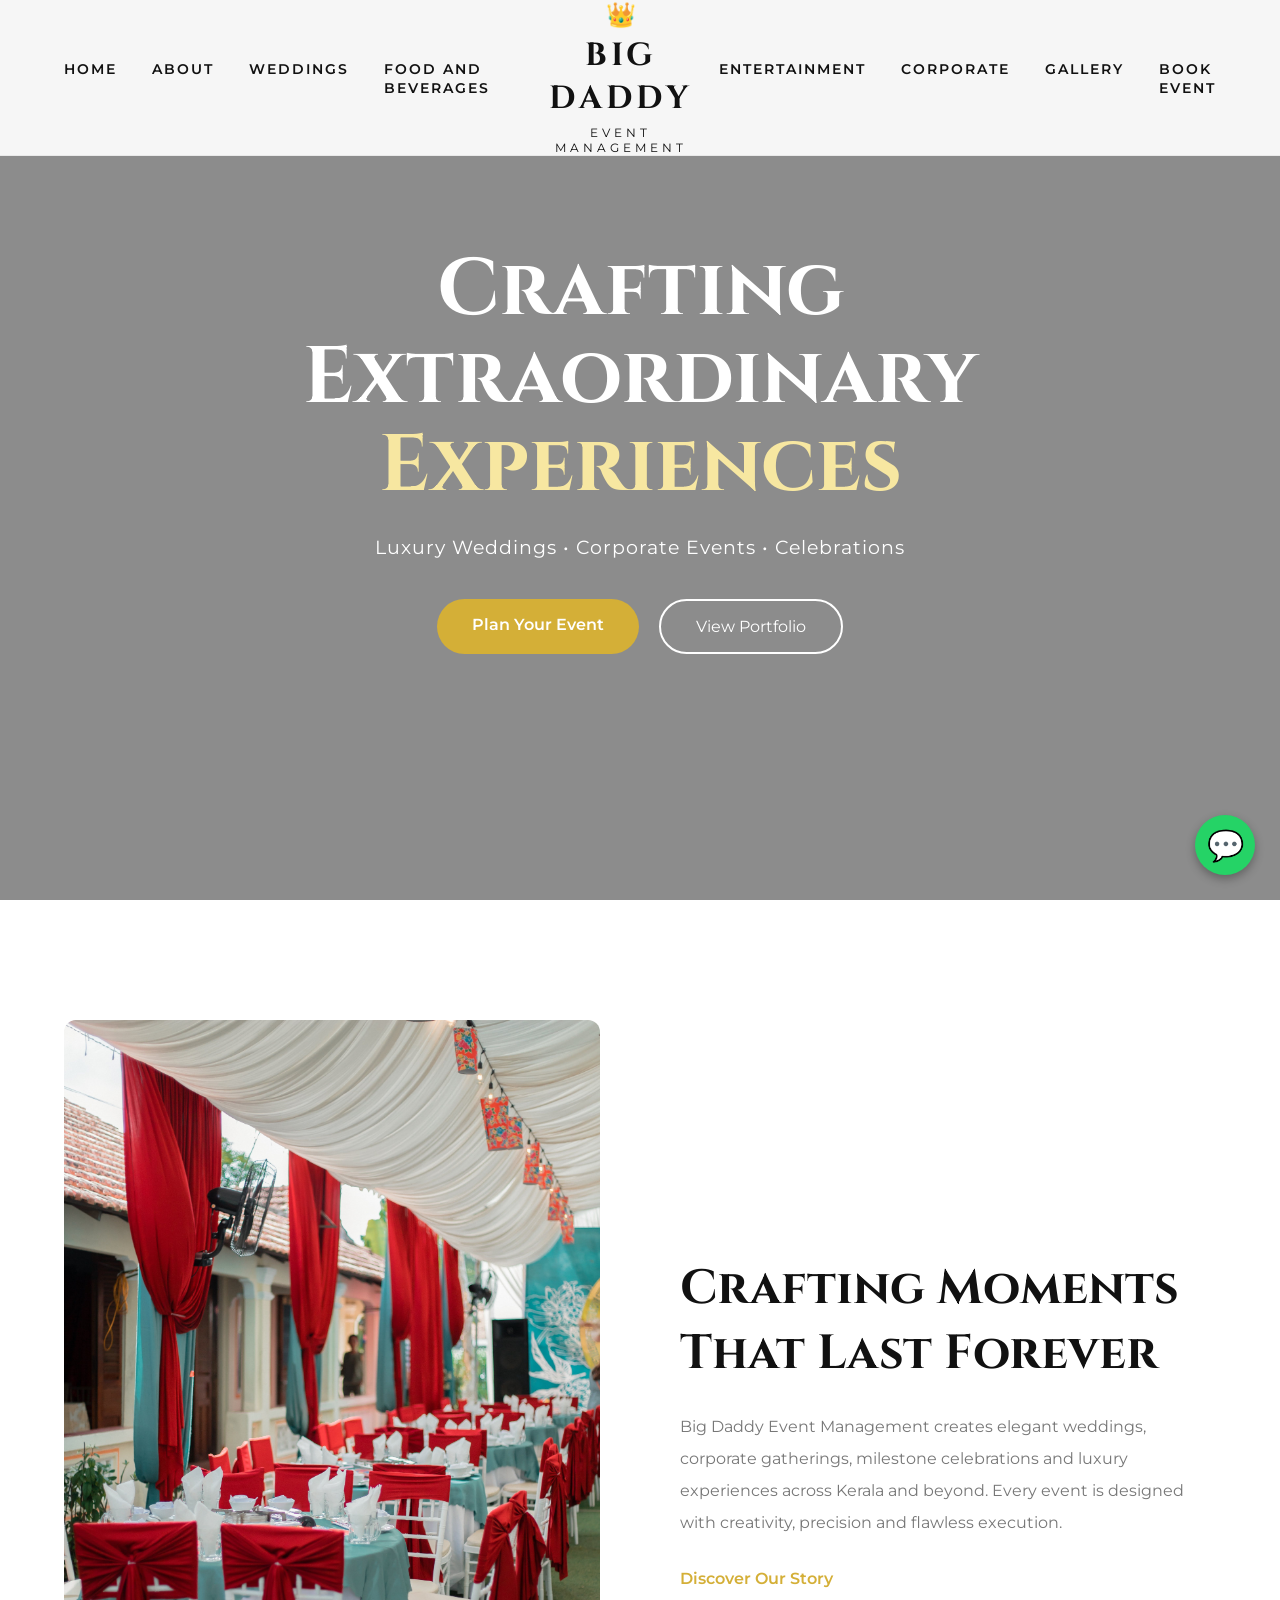
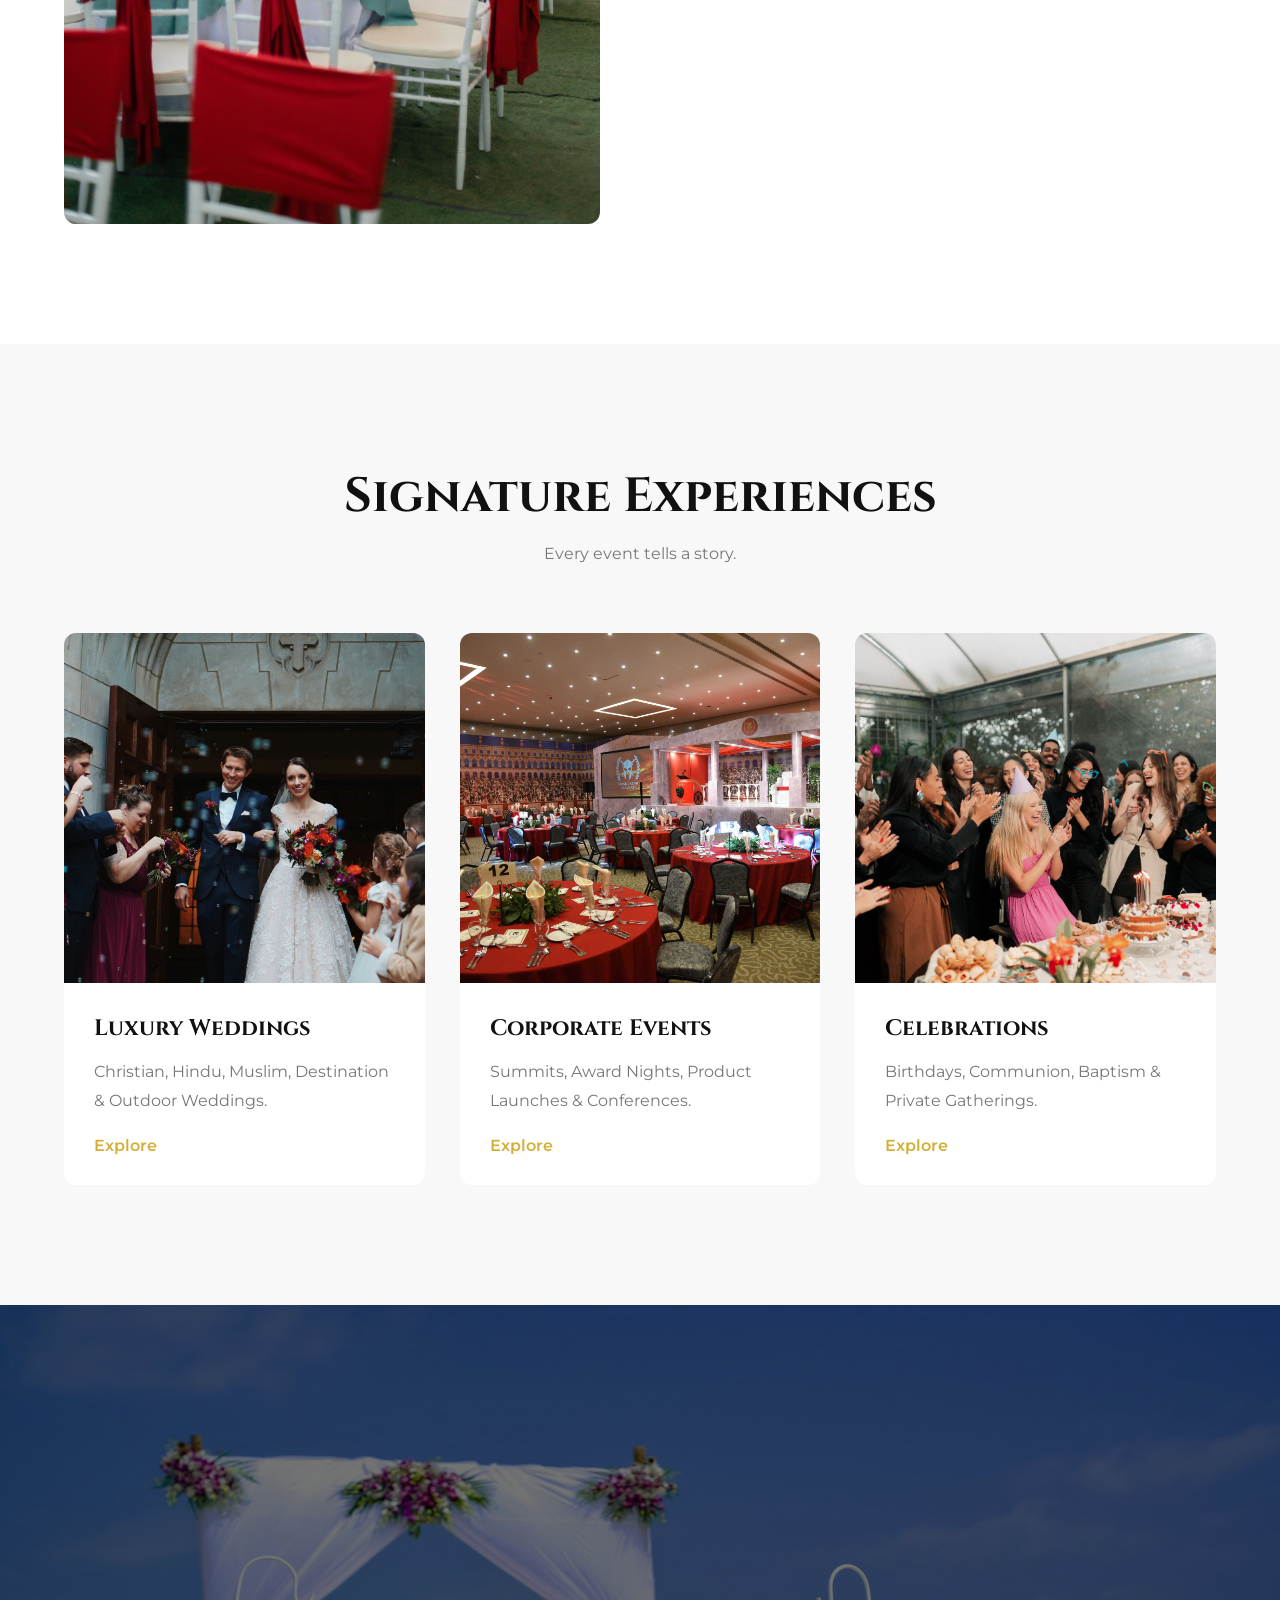
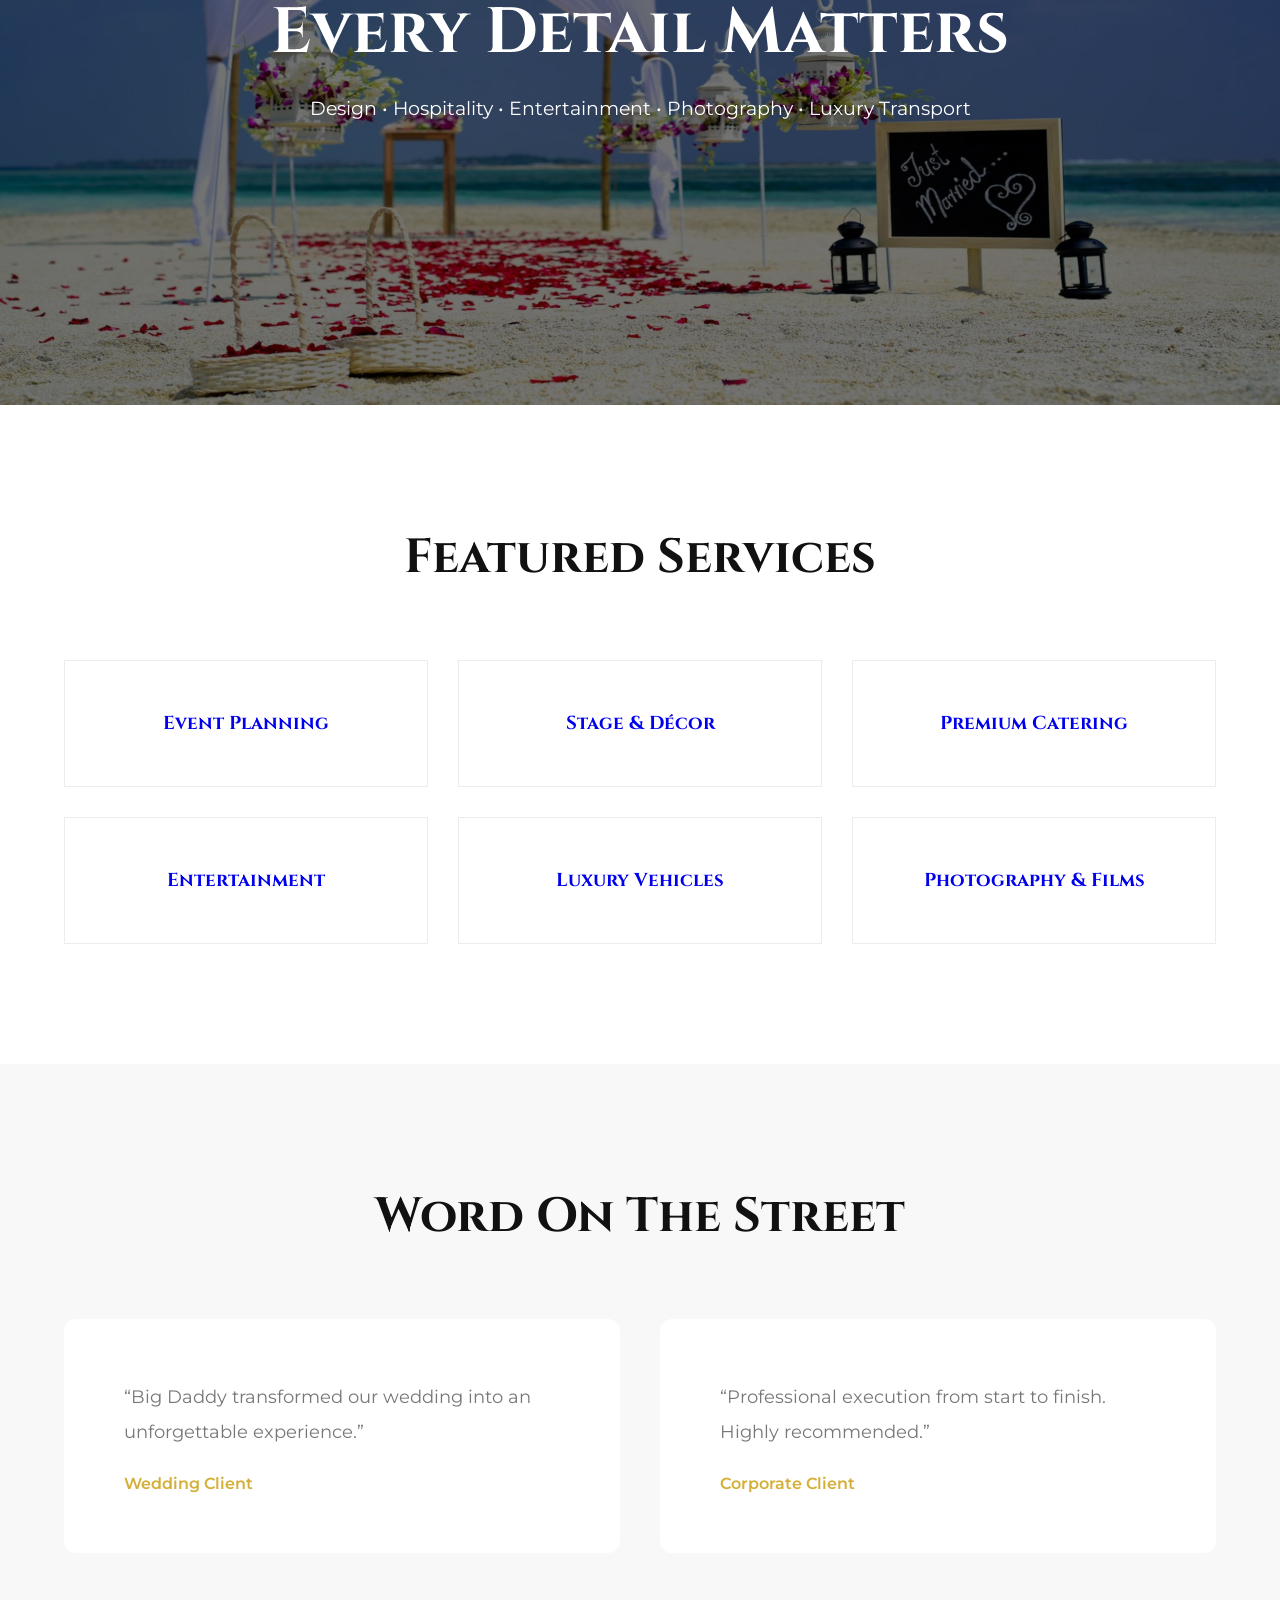
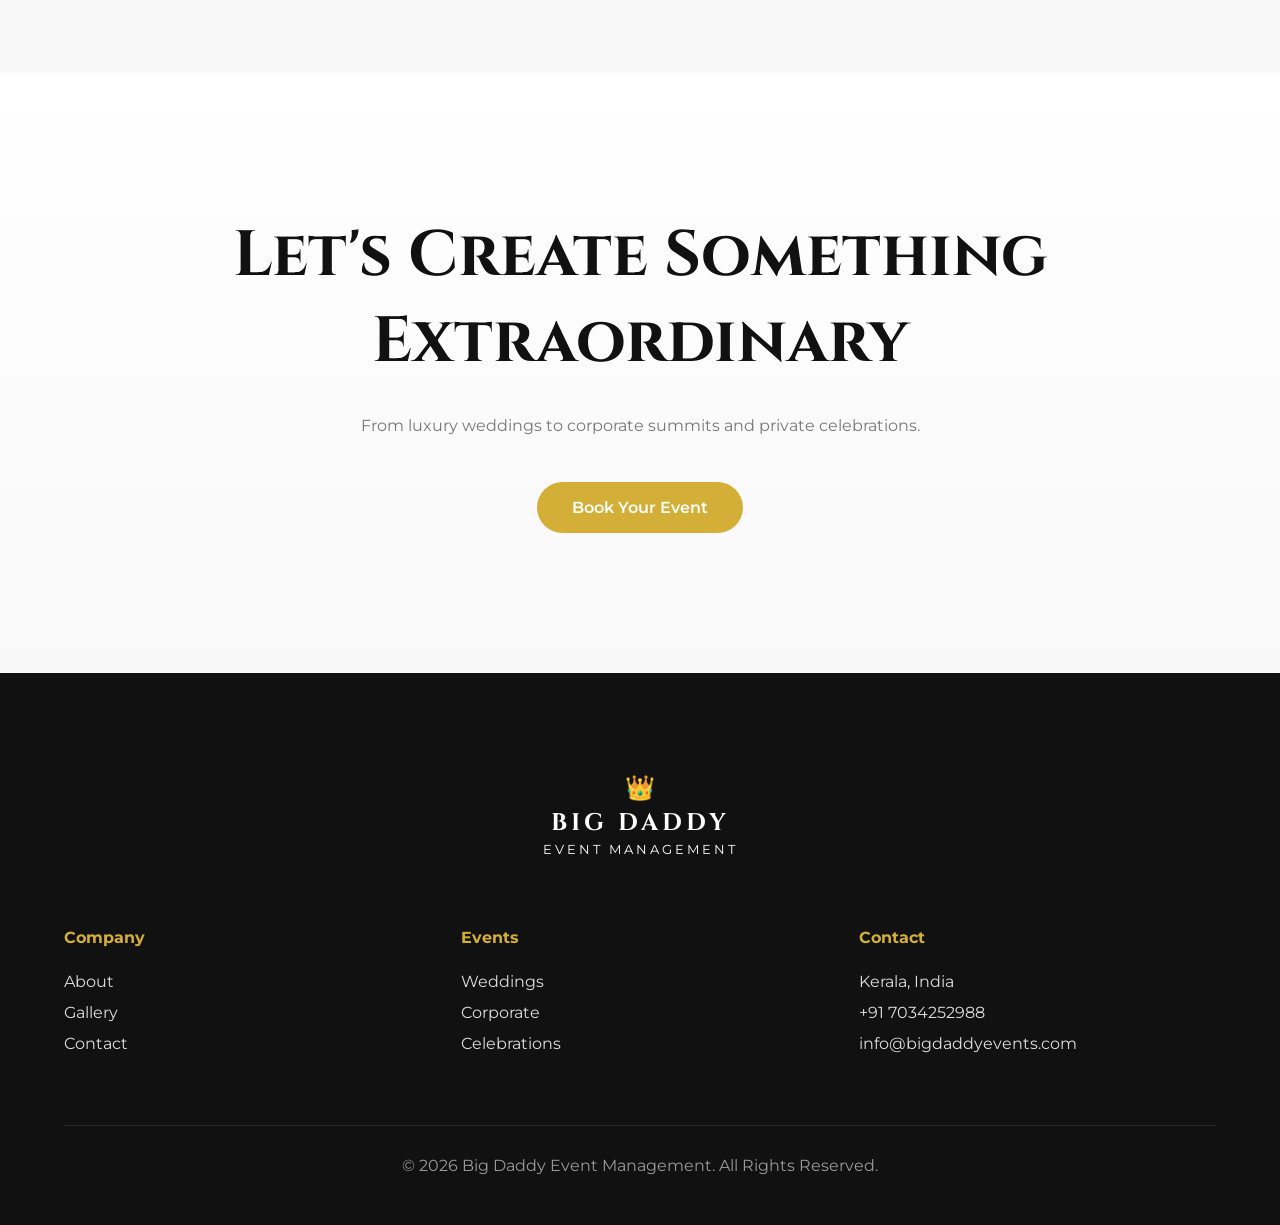
==== commit 40dc0940: "Add WhatsApp floating button" ====
--- a/index.html
+++ b/index.html
@@ -233,31 +233,42 @@
     </div>
 
     <div class="service-grid">
-
+      
+      <a href="corporate.html">
         <div class="service-box">
             <h3>Event Planning</h3>
         </div>
-
+      </a>
+
+       <a href="celebrations.html">
         <div class="service-box">
             <h3>Stage & Décor</h3>
         </div>
-
+      </a>
+
+      <a href="food-beverages.html">
         <div class="service-box">
             <h3>Premium Catering</h3>
         </div>
-
+      </a>
+
+      <a href="entertainment.html">
         <div class="service-box">
             <h3>Entertainment</h3>
         </div>
-
+      </a>
+
+     <a href="luxury-rentals.html">
         <div class="service-box">
             <h3>Luxury Vehicles</h3>
         </div>
-
+     </a>
+
+     <a href="gallery.html">
         <div class="service-box">
             <h3>Photography & Films</h3>
         </div>
-
+      </a>
     </div>
 
 </section>
@@ -371,6 +382,9 @@
 </footer>
 
 <script src="script.js"></script>
-
+<!-- ================= WHATSAPP FLOATING BUTTON ================= -->
+<a href="https://wa.me/917034252988?text=Hi,%20I%20want%20to%20inquire%20about%20event%20management%20services." class="whatsapp-float" target="_blank" aria-label="Chat on WhatsApp">
+    💬
+</a>
 </body>
-</html>
+</html>
--- a/style.css
+++ b/style.css
@@ -2457,4 +2457,28 @@
     .showcase-content h2{
         font-size:2.5rem;
     }
+}
+.whatsapp-float {
+    position: fixed;
+    bottom: 25px;
+    right: 25px;
+    background-color: #25d366;
+    color: #fff;
+    width: 60px;
+    height: 60px;
+    border-radius: 50%;
+    text-align: center;
+    font-size: 30px;
+    box-shadow: 0 4px 10px rgba(0,0,0,0.3);
+    z-index: 9999;
+    display: flex;
+    align-items: center;
+    justify-content: center;
+    text-decoration: none;
+    transition: transform 0.3s ease;
+}
+
+.whatsapp-float:hover {
+    background-color: #20ba5a;
+    transform: scale(1.1);
 }
